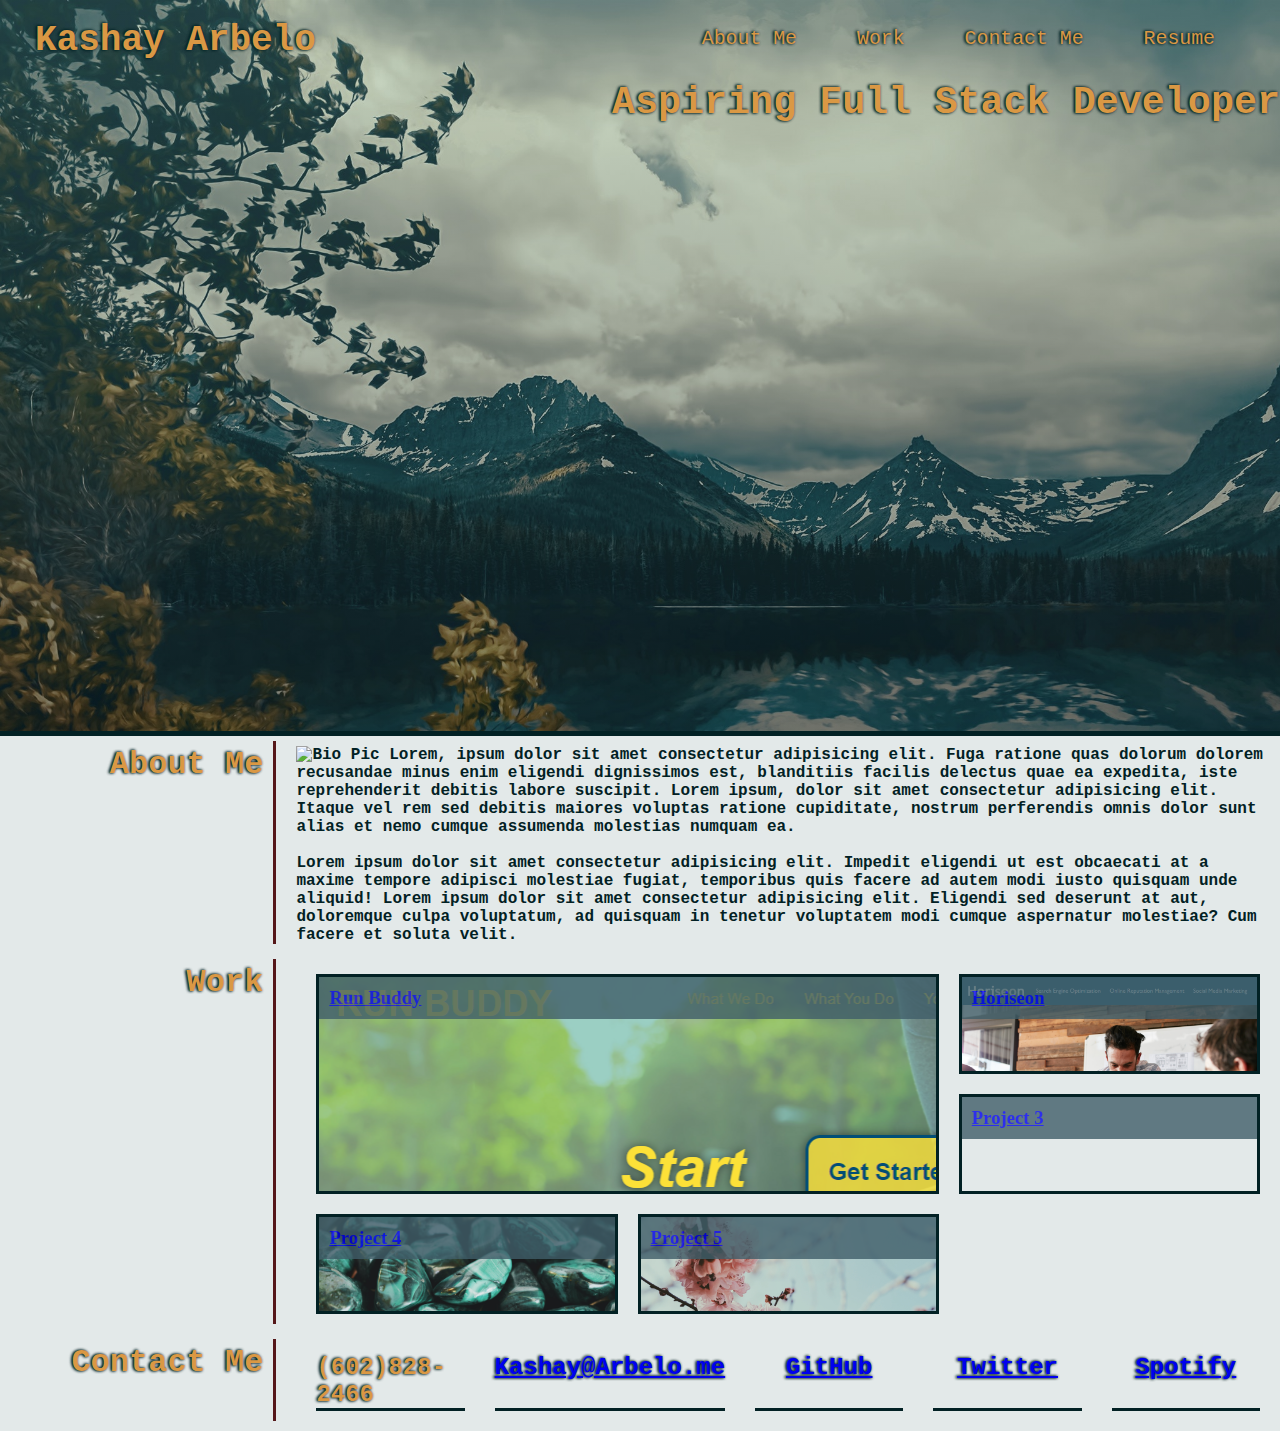
==== index.html @ 51d53724 "biopic added" ====
<!DOCTYPE html>
<html lang="en">
<head>
        <link rel="stylesheet" href="./assets/css/style.css" />
        <meta charset="UTF-8">
        <meta name="viewport" content="width=device-width, initial-scale=1.0">
        <title>Kashay Arbelo</title>
</head>
<body>
        <!-- Navigation -->
        <header>
                <h1>Kashay Arbelo</h1>
        <nav>
                <ul>
                        <li>
                                <a href="#about-me">About Me</a>
                        </li>
                        <li>
                                <a href="#work">Work</a>
                        </li>
                        <li>
                                <a href="contact-me">Contact Me</a>
                        </li>
                        <li>
                                <a href="#resume">Resume</a>
                        </li>
                </ul>
        </nav>
        </header>
        <!-- Hero -->
        <section class="hero">
                <div class="hero-title">
                        <h2>Aspiring Full Stack Developer</h2>
                </div>
        </section>
        <!-- Main Body -->
        
                <!-- About Me -->
                <section id="#about-me" class="about-me main">
                        <div class="body-title">
                                <h2>About Me</h2>
                        </div>
                        <div class="body-box">
                                <p>
                                        <img src="../images/biopic.jpg" alt="Bio Pic">
                                        Lorem, ipsum dolor sit amet consectetur adipisicing elit. Fuga ratione quas dolorum dolorem recusandae minus enim eligendi dignissimos est, blanditiis facilis delectus quae ea expedita, iste reprehenderit debitis labore suscipit. Lorem ipsum, dolor sit amet consectetur adipisicing elit. Itaque vel rem sed debitis maiores voluptas ratione cupiditate, nostrum perferendis omnis dolor sunt alias et nemo cumque assumenda molestias numquam ea.
                                </p>
                                </br>
                                <p>
                                        Lorem ipsum dolor sit amet consectetur adipisicing elit. Impedit eligendi ut est obcaecati at a maxime tempore adipisci molestiae fugiat, temporibus quis facere ad autem modi iusto quisquam unde aliquid! Lorem ipsum dolor sit amet consectetur adipisicing elit. Eligendi sed deserunt at aut, doloremque culpa voluptatum, ad quisquam in tenetur voluptatem modi cumque aspernatur molestiae? Cum facere et soluta velit.
                                </p>
                        </div>
                </section>
                <!-- Work -->
                <section id="#work" class="work main">
                        <div class="body-title">
                                <h2>Work</h2>
                        </div>
                        <div class="body-box">
                                <div class="work-wrapper">
                                        <div class="work-grid run-buddy">
                                                <a  href="https://kashcodes.github.io/run-buddy/">
                                                        <h3 class="title-link">Run Buddy</h3>
                                                </a>
                                        </div>
                                        <div class="work-grid horiseon">
                                                <a  href="https://kashcodes.github.io/horiseon/">
                                                        <h3 class="title-link">Horiseon</h3>
                                                </a>
                                        </div>
                                        <div class="work-grid proj3">
                                                <a href="#work">
                                                        <h3 class="title-link">Project 3</h3>
                                                </a>
                                        </div>
                                        <div class="work-grid proj4">
                                                <a href="#work">
                                                        <h3 class="title-link">Project 4</h3>
                                                </a>
                                        </div>
                                        <div class="work-grid proj5">
                                                <a href="#work">
                                                        <h3 class="title-link">Project 5</h3>
                                                </a>
                                        </div>
                                </div>
                        </div>
                </section>
                <!-- Contact Me -->
                <section id="#contact-me" class="contact-me main">
                        <div class="body-title">
                                <h2>Contact Me</h2>
                        </div>
                        <div class="body-box">
                                <div class="contact-wrapper">
                                        <div class="contact-grid">
                                                <a hfre="tel:+16028282466">
                                                        (602)828-2466
                                                </a>
                                        </div>
                                        <div class="contact-grid">
                                                <a href="mailto:kashay@arbelo.me">
                                                        Kashay@Arbelo.me
                                                </a>
                                        </div>
                                        <div class="contact-grid">
                                                <a href="https://github.com/KashCodes">
                                                        GitHub
                                                </a>
                                        </div>
                                        <div class="contact-grid">
                                                <a href="https://twitter.com/KashCodes">
                                                        Twitter
                                                </a>
                                        </div>
                                        <div class="contact-grid">
                                                <a href="https://open.spotify.com/user/xx-kashay-xx?si=kprq_5lsRki06PX8bS64xw">
                                                        Spotify
                                                </a>
                                        </div>
                                </div>
                        </div>
                </section>
        
</body>
</html>
---- assets/css/style.css ----
/* All Over CSS */
:root {
  --secondary-color: rgb(85, 23, 25);
  --primary-color: rgb(44, 64, 71);
  --primary-font-color: rgb(218, 152, 68);
  --button-hover: rgb(64, 94, 105);
  --shadow-border-color: rgb(2, 33, 36);
}

* {
  margin: 0;
  padding: 0;
}

body {
  background-color: rgb(227, 233, 233);
}

/* Header Navigation */
header {
  padding: 20px 35px;
  background-color: var(--primary-color);
  display: flex;
  justify-content: space-between;
  flex-wrap: wrap;
  position: sticky;
  top: 0;
  background-image: linear-gradient(
      rgba(121, 184, 175, 0.253),
      rgba(0, 0, 0, 0.5)
    ),
    url("../images/tron2.jpg");
  background-size: cover;
  background-position: center;
  background-attachment: fixed;
  z-index: 9999;
}

header h1 {
  font-weight: bold;
  margin: 0;
  font-size: 36px;
  color: var(--primary-font-color);
  font-family: "Courier New", Courier, monospace;
  text-shadow: -1px 0px 3px var(--shadow-border-color),
    -1px 0px 3px var(--shadow-border-color);
}

header a {
  text-decoration: none;
  color: var(--primary-font-color);
}

header nav {
  margin: 7px 0;
}

header nav ul {
  display: flex;
  flex-wrap: wrap;
  justify-content: space-between;
  align-items: center;
  list-style: none;
}

header nav ul li a {
  margin: 0 30px;
  font-weight: lighter;
  font-size: 1.55vw;
  font-family: "Courier New", Courier, monospace;
  text-shadow: -1px 0px 3px var(--shadow-border-color),
    -1px 0px 3px var(--shadow-border-color);
}

header nav ul li a:hover {
  background: var(--button-hover);
  color: var(--primary-font-color);
  border-radius: 15px;
}

/* Hero */
.hero {
  background-image: url("../images/tron2.jpg");
  background-size: cover;
  background-position: center;
  background-attachment: fixed;
  background-repeat: no-repeat;
  height: 650px;
  display: flex;
  justify-content: flex-end;
  flex-wrap: wrap;
  border-bottom: 5px solid var(--shadow-border-color);
  background-image: linear-gradient(
      rgba(121, 184, 175, 0.253),
      rgba(0, 0, 0, 0.5)
    ),
    url("../images/tron2.jpg");
}

.hero-title {
  font-family: "Courier New", Courier, monospace;
  color: var(--primary-font-color);
  text-shadow: -1px 0px 3px var(--shadow-border-color),
    -1px 0px 3px var(--shadow-border-color);
  font-size: 1.60rem;
}

/* Main Body */
.main {
  display: flex;
}

.body-title {
  border-right: 3px solid var(--secondary-color);
  margin: 5px 0px 10px 10px;
  padding: 5px 10px 10px 10px;
  left: 0;
  flex: 1 20%;
  display: flex;
  justify-content: flex-end;
  flex-wrap: wrap;
}

.body-title h2 {
  font-family: "Courier New", Courier, monospace;
  color: var(--primary-font-color);
  text-shadow: -1px 0px 3px var(--shadow-border-color),
    -1px 0px 3px var(--shadow-border-color);
  font-size: 2rem;
}

.body-box {
  margin: 10px 10px 10px 20px;
  flex: 2 80%;
  flex-wrap: wrap;
}

/* About Me */
#about-me {
}

.about-me {
}
.body-box p {
  color: var(--shadow-border-color);
  font-family: "Courier New", Courier, monospace;
  font-weight: bold;
}

/* Work */
#work {
}
.work-wrapper {
  display: grid;
  margin: 10px 10px 10px 20px;
  grid-template-columns: repeat(3, 1fr);
  grid-template-rows: repeat(3, minmax(100px, 1fr));
  grid-auto-flow: dense;
  grid-gap: 20px;
}

.work-grid {
  border: 3px solid var(--shadow-border-color);
}

.title-link {
  flex: wrap;
  justify-content: flex-end;
  margin: 0 0 10px 0;
  padding: 10px;
  background-color: var(--button-hover);
  opacity: 80%;
}

.run-buddy {
  grid-column: 1 / span 2;
  grid-row: 1 / span 2;
  background: url(../images/run-buddy.PNG);
  background: cover;
}

.horiseon {
  background: url(../images/horiseon.PNG);
  background-size: cover;
  text-align: bottom;
}

.proj3 {
  background: url(../images/proj3.jpg);
  background-size: cover;
}

.proj4 {
  background: url(../images/proj4.jpg);
  background-size: cover;
}

.proj5 {
  background: url(../images/proj5.jpg);
  background-size: cover;
}

/* Contact Me*/
#contact-me {
}
.contact-wrapper {
  display: grid;
  margin: 10px 10px 10px 20px;
  grid-template-columns: repeat(5, 1fr);
  grid-template-rows: 1fr;
  grid-auto-flow: dense;
  grid-gap: 30px;
}

.contact-grid {
  text-decoration: none;
  color: var(--primary-font-color);
  text-shadow: -1px 0px 3px var(--shadow-border-color),
    -1px 0px 3px var(--shadow-border-color);
  border-bottom: 3px solid var(--shadow-border-color);
  font-size: 1.5rem;
  font-weight: bold;
  font-family: "Courier New", Courier, monospace;
  display: flex;
  justify-content: space-around;
}
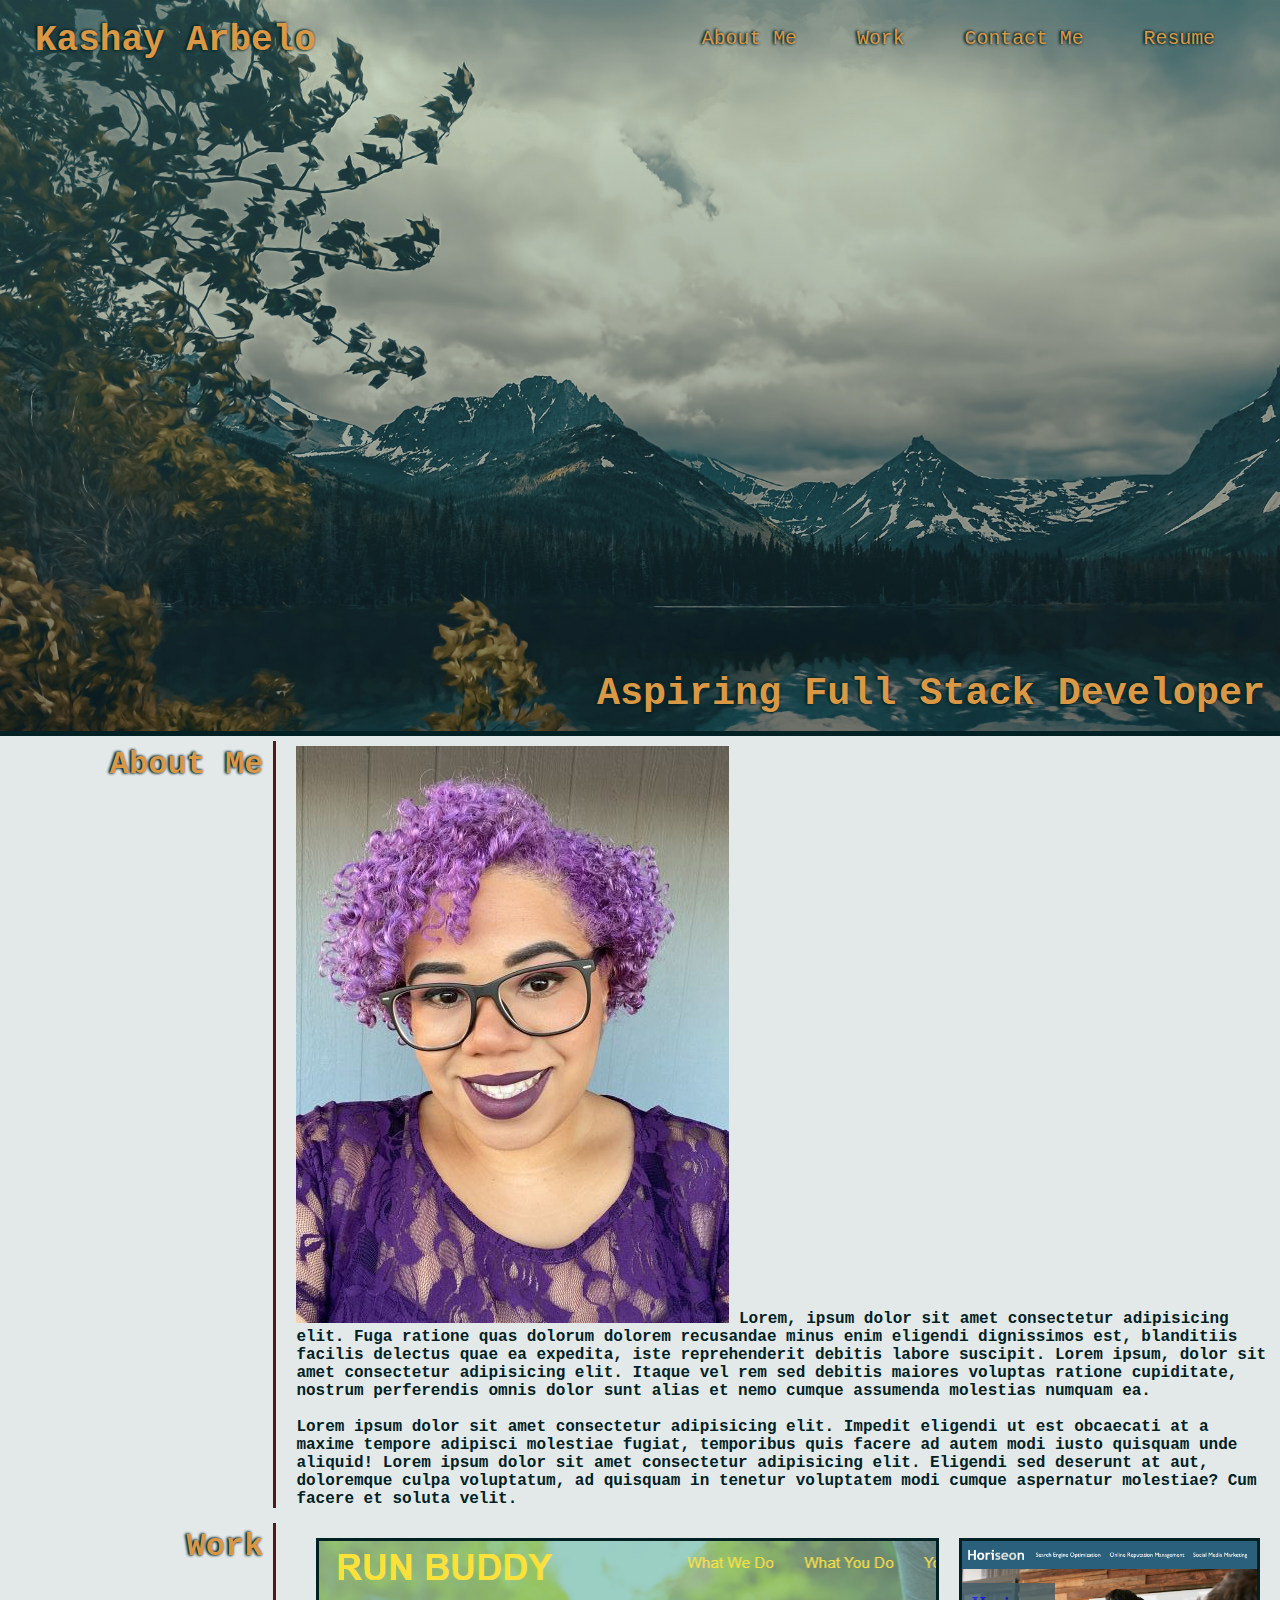
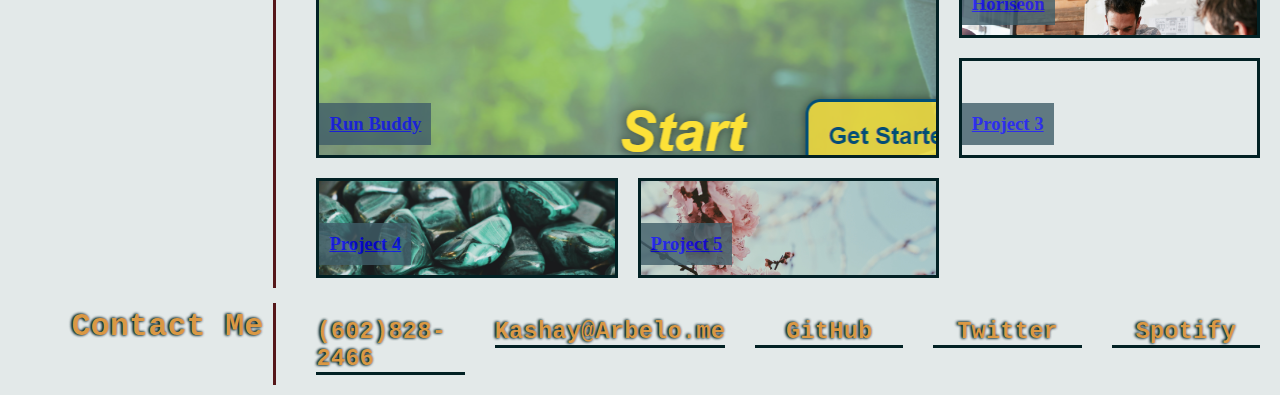
==== commit e5d5aae7: "hero, bio pic, contact info text decor fix" ====
--- a/index.html
+++ b/index.html
@@ -1,126 +1,126 @@
-<!DOCTYPE html>
-<html lang="en">
-<head>
-        <link rel="stylesheet" href="./assets/css/style.css" />
-        <meta charset="UTF-8">
-        <meta name="viewport" content="width=device-width, initial-scale=1.0">
-        <title>Kashay Arbelo</title>
-</head>
-<body>
-        <!-- Navigation -->
-        <header>
-                <h1>Kashay Arbelo</h1>
-        <nav>
-                <ul>
-                        <li>
-                                <a href="#about-me">About Me</a>
-                        </li>
-                        <li>
-                                <a href="#work">Work</a>
-                        </li>
-                        <li>
-                                <a href="contact-me">Contact Me</a>
-                        </li>
-                        <li>
-                                <a href="#resume">Resume</a>
-                        </li>
-                </ul>
-        </nav>
-        </header>
-        <!-- Hero -->
-        <section class="hero">
-                <div class="hero-title">
-                        <h2>Aspiring Full Stack Developer</h2>
-                </div>
-        </section>
-        <!-- Main Body -->
-        
-                <!-- About Me -->
-                <section id="#about-me" class="about-me main">
-                        <div class="body-title">
-                                <h2>About Me</h2>
-                        </div>
-                        <div class="body-box">
-                                <p>
-                                        <img src="../images/biopic.jpg" alt="Bio Pic">
-                                        Lorem, ipsum dolor sit amet consectetur adipisicing elit. Fuga ratione quas dolorum dolorem recusandae minus enim eligendi dignissimos est, blanditiis facilis delectus quae ea expedita, iste reprehenderit debitis labore suscipit. Lorem ipsum, dolor sit amet consectetur adipisicing elit. Itaque vel rem sed debitis maiores voluptas ratione cupiditate, nostrum perferendis omnis dolor sunt alias et nemo cumque assumenda molestias numquam ea.
-                                </p>
-                                </br>
-                                <p>
-                                        Lorem ipsum dolor sit amet consectetur adipisicing elit. Impedit eligendi ut est obcaecati at a maxime tempore adipisci molestiae fugiat, temporibus quis facere ad autem modi iusto quisquam unde aliquid! Lorem ipsum dolor sit amet consectetur adipisicing elit. Eligendi sed deserunt at aut, doloremque culpa voluptatum, ad quisquam in tenetur voluptatem modi cumque aspernatur molestiae? Cum facere et soluta velit.
-                                </p>
-                        </div>
-                </section>
-                <!-- Work -->
-                <section id="#work" class="work main">
-                        <div class="body-title">
-                                <h2>Work</h2>
-                        </div>
-                        <div class="body-box">
-                                <div class="work-wrapper">
-                                        <div class="work-grid run-buddy">
-                                                <a  href="https://kashcodes.github.io/run-buddy/">
-                                                        <h3 class="title-link">Run Buddy</h3>
-                                                </a>
-                                        </div>
-                                        <div class="work-grid horiseon">
-                                                <a  href="https://kashcodes.github.io/horiseon/">
-                                                        <h3 class="title-link">Horiseon</h3>
-                                                </a>
-                                        </div>
-                                        <div class="work-grid proj3">
-                                                <a href="#work">
-                                                        <h3 class="title-link">Project 3</h3>
-                                                </a>
-                                        </div>
-                                        <div class="work-grid proj4">
-                                                <a href="#work">
-                                                        <h3 class="title-link">Project 4</h3>
-                                                </a>
-                                        </div>
-                                        <div class="work-grid proj5">
-                                                <a href="#work">
-                                                        <h3 class="title-link">Project 5</h3>
-                                                </a>
-                                        </div>
-                                </div>
-                        </div>
-                </section>
-                <!-- Contact Me -->
-                <section id="#contact-me" class="contact-me main">
-                        <div class="body-title">
-                                <h2>Contact Me</h2>
-                        </div>
-                        <div class="body-box">
-                                <div class="contact-wrapper">
-                                        <div class="contact-grid">
-                                                <a hfre="tel:+16028282466">
-                                                        (602)828-2466
-                                                </a>
-                                        </div>
-                                        <div class="contact-grid">
-                                                <a href="mailto:kashay@arbelo.me">
-                                                        Kashay@Arbelo.me
-                                                </a>
-                                        </div>
-                                        <div class="contact-grid">
-                                                <a href="https://github.com/KashCodes">
-                                                        GitHub
-                                                </a>
-                                        </div>
-                                        <div class="contact-grid">
-                                                <a href="https://twitter.com/KashCodes">
-                                                        Twitter
-                                                </a>
-                                        </div>
-                                        <div class="contact-grid">
-                                                <a href="https://open.spotify.com/user/xx-kashay-xx?si=kprq_5lsRki06PX8bS64xw">
-                                                        Spotify
-                                                </a>
-                                        </div>
-                                </div>
-                        </div>
-                </section>
-        
-</body>
-</html>+  <!DOCTYPE html>
+  <html lang="en">
+  <head>
+  <link rel="stylesheet" href="./assets/css/style.css" />
+  <meta charset="UTF-8">
+  <meta name="viewport" content="width=device-width, initial-scale=1.0">
+  <title>Kashay Arbelo</title>
+  </head>
+  <body>
+  <!-- Navigation -->
+  <header>
+    <h1>Kashay Arbelo</h1>
+  <nav>
+    <ul>
+            <li>
+                    <a href="#about-me">About Me</a>
+            </li>
+            <li>
+                    <a href="#work">Work</a>
+            </li>
+            <li>
+                    <a href="contact-me">Contact Me</a>
+            </li>
+            <li>
+                    <a href="#resume">Resume</a>
+            </li>
+    </ul>
+  </nav>
+  </header>
+  <!-- Hero -->
+  <section class="hero">
+    <div class="hero-title">
+            <h2>Aspiring Full Stack Developer</h2>
+    </div>
+  </section>
+  <!-- Main Body -->
+
+    <!-- About Me -->
+    <section id="#about-me" class="about-me main">
+            <div class="body-title">
+                    <h2>About Me</h2>
+            </div>
+            <div class="body-box">
+                    <p>
+                            <img src="./assets/images/biopic.jpg" alt="Bio Pic">
+                            Lorem, ipsum dolor sit amet consectetur adipisicing elit. Fuga ratione quas dolorum dolorem recusandae minus enim eligendi dignissimos est, blanditiis facilis delectus quae ea expedita, iste reprehenderit debitis labore suscipit. Lorem ipsum, dolor sit amet consectetur adipisicing elit. Itaque vel rem sed debitis maiores voluptas ratione cupiditate, nostrum perferendis omnis dolor sunt alias et nemo cumque assumenda molestias numquam ea.
+                    </p>
+                    </br>
+                    <p>
+                            Lorem ipsum dolor sit amet consectetur adipisicing elit. Impedit eligendi ut est obcaecati at a maxime tempore adipisci molestiae fugiat, temporibus quis facere ad autem modi iusto quisquam unde aliquid! Lorem ipsum dolor sit amet consectetur adipisicing elit. Eligendi sed deserunt at aut, doloremque culpa voluptatum, ad quisquam in tenetur voluptatem modi cumque aspernatur molestiae? Cum facere et soluta velit.
+                    </p>
+            </div>
+    </section>
+    <!-- Work -->
+    <section id="#work" class="work main">
+            <div class="body-title">
+                    <h2>Work</h2>
+            </div>
+            <div class="body-box">
+                    <div class="work-wrapper">
+                            <div class="work-grid run-buddy">
+                                    <a  href="https://kashcodes.github.io/run-buddy/">
+                                            <h3 class="title-link">Run Buddy</h3>
+                                    </a>
+                            </div>
+                            <div class="work-grid horiseon">
+                                    <a  href="https://kashcodes.github.io/horiseon/">
+                                            <h3 class="title-link">Horiseon</h3>
+                                    </a>
+                            </div>
+                            <div class="work-grid proj3">
+                                    <a href="#work">
+                                            <h3 class="title-link">Project 3</h3>
+                                    </a>
+                            </div>
+                            <div class="work-grid proj4">
+                                    <a href="#work">
+                                            <h3 class="title-link">Project 4</h3>
+                                    </a>
+                            </div>
+                            <div class="work-grid proj5">
+                                    <a href="#work">
+                                            <h3 class="title-link">Project 5</h3>
+                                    </a>
+                            </div>
+                    </div>
+            </div>
+    </section>
+    <!-- Contact Me -->
+    <section id="#contact-me" class="contact-me main">
+            <div class="body-title">
+                    <h2>Contact Me</h2>
+            </div>
+            <div class="body-box">
+                    <div class="contact-wrapper">
+                            <div class="contact-grid">
+                                    <a href="tel:+16028282466">
+                                            (602)828-2466
+                                    </a>
+                            </div>
+                            <div class="contact-grid">
+                                    <a href="mailto:kashay@arbelo.me">
+                                            Kashay@Arbelo.me
+                                    </a>
+                            </div>
+                            <div class="contact-grid">
+                                    <a href="https://github.com/KashCodes">
+                                            GitHub
+                                    </a>
+                            </div>
+                            <div class="contact-grid">
+                                    <a href="https://twitter.com/KashCodes">
+                                            Twitter
+                                    </a>
+                            </div>
+                            <div class="contact-grid">
+                                    <a href="https://open.spotify.com/user/xx-kashay-xx?si=kprq_5lsRki06PX8bS64xw">
+                                            Spotify
+                                    </a>
+                            </div>
+                    </div>
+            </div>
+    </section>
+
+  </body>
+  </html>--- a/assets/css/style.css
+++ b/assets/css/style.css
@@ -103,6 +103,10 @@
   text-shadow: -1px 0px 3px var(--shadow-border-color),
     -1px 0px 3px var(--shadow-border-color);
   font-size: 1.60rem;
+  display: flex;
+  align-items: flex-end;
+  margin: 15px;
+
 }
 
 /* Main Body */
@@ -161,6 +165,8 @@
 
 .work-grid {
   border: 3px solid var(--shadow-border-color);
+  display:flex;
+  align-items: flex-end;
 }
 
 .title-link {
@@ -212,7 +218,9 @@
   grid-gap: 30px;
 }
 
-.contact-grid {
+
+
+.contact-grid a {
   text-decoration: none;
   color: var(--primary-font-color);
   text-shadow: -1px 0px 3px var(--shadow-border-color),
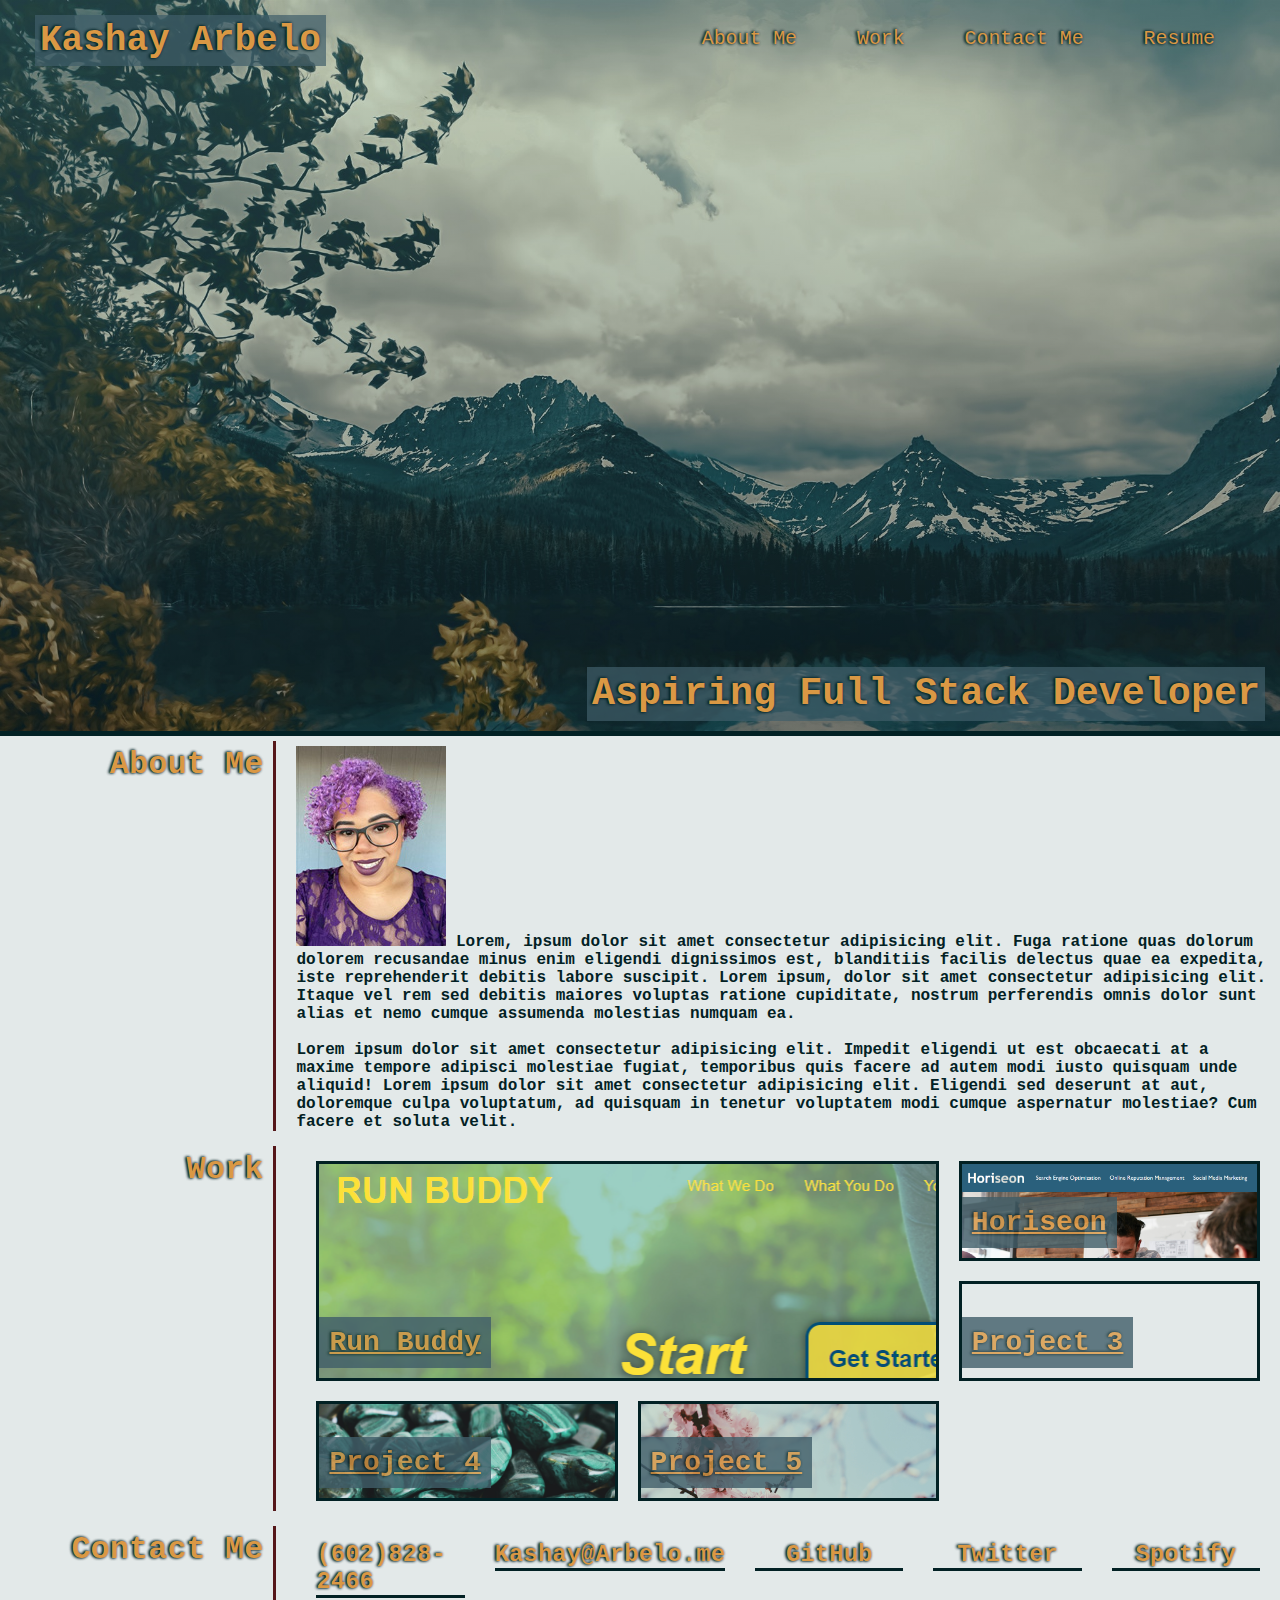
==== commit 9b08a5b3: "title and hero title highlights" ====
--- a/index.html
+++ b/index.html
@@ -9,117 +9,117 @@
   <body>
   <!-- Navigation -->
   <header>
-    <h1>Kashay Arbelo</h1>
+    <h1><span>Kashay Arbelo</span></h1>
   <nav>
     <ul>
-            <li>
-                    <a href="#about-me">About Me</a>
-            </li>
-            <li>
-                    <a href="#work">Work</a>
-            </li>
-            <li>
-                    <a href="contact-me">Contact Me</a>
-            </li>
-            <li>
-                    <a href="#resume">Resume</a>
-            </li>
+        <li>
+            <a href="#about-me">About Me</a>
+        </li>
+        <li>
+            <a href="#work">Work</a>
+        </li>
+        <li>
+            <a href="contact-me">Contact Me</a>
+        </li>
+        <li>
+            <a href="#resume">Resume</a>
+        </li>
     </ul>
   </nav>
   </header>
   <!-- Hero -->
   <section class="hero">
     <div class="hero-title">
-            <h2>Aspiring Full Stack Developer</h2>
+      <h2><span>Aspiring Full Stack Developer</span></h2>
     </div>
   </section>
-  <!-- Main Body -->
+    <!-- Main Body -->
 
     <!-- About Me -->
     <section id="#about-me" class="about-me main">
-            <div class="body-title">
-                    <h2>About Me</h2>
-            </div>
-            <div class="body-box">
-                    <p>
-                            <img src="./assets/images/biopic.jpg" alt="Bio Pic">
-                            Lorem, ipsum dolor sit amet consectetur adipisicing elit. Fuga ratione quas dolorum dolorem recusandae minus enim eligendi dignissimos est, blanditiis facilis delectus quae ea expedita, iste reprehenderit debitis labore suscipit. Lorem ipsum, dolor sit amet consectetur adipisicing elit. Itaque vel rem sed debitis maiores voluptas ratione cupiditate, nostrum perferendis omnis dolor sunt alias et nemo cumque assumenda molestias numquam ea.
-                    </p>
-                    </br>
-                    <p>
-                            Lorem ipsum dolor sit amet consectetur adipisicing elit. Impedit eligendi ut est obcaecati at a maxime tempore adipisci molestiae fugiat, temporibus quis facere ad autem modi iusto quisquam unde aliquid! Lorem ipsum dolor sit amet consectetur adipisicing elit. Eligendi sed deserunt at aut, doloremque culpa voluptatum, ad quisquam in tenetur voluptatem modi cumque aspernatur molestiae? Cum facere et soluta velit.
-                    </p>
-            </div>
+      <div class="body-title">
+          <h2>About Me</h2>
+      </div>
+      <div class="body-box">
+        <p>
+            <img src="./assets/images/biopic2.jpg" alt="Bio Pic">
+            Lorem, ipsum dolor sit amet consectetur adipisicing elit. Fuga ratione quas dolorum dolorem recusandae minus enim eligendi dignissimos est, blanditiis facilis delectus quae ea expedita, iste reprehenderit debitis labore suscipit. Lorem ipsum, dolor sit amet consectetur adipisicing elit. Itaque vel rem sed debitis maiores voluptas ratione cupiditate, nostrum perferendis omnis dolor sunt alias et nemo cumque assumenda molestias numquam ea.
+        </p>
+        </br>
+        <p>
+            Lorem ipsum dolor sit amet consectetur adipisicing elit. Impedit eligendi ut est obcaecati at a maxime tempore adipisci molestiae fugiat, temporibus quis facere ad autem modi iusto quisquam unde aliquid! Lorem ipsum dolor sit amet consectetur adipisicing elit. Eligendi sed deserunt at aut, doloremque culpa voluptatum, ad quisquam in tenetur voluptatem modi cumque aspernatur molestiae? Cum facere et soluta velit.
+        </p>
+      </div>
     </section>
     <!-- Work -->
     <section id="#work" class="work main">
-            <div class="body-title">
-                    <h2>Work</h2>
-            </div>
-            <div class="body-box">
-                    <div class="work-wrapper">
-                            <div class="work-grid run-buddy">
-                                    <a  href="https://kashcodes.github.io/run-buddy/">
-                                            <h3 class="title-link">Run Buddy</h3>
-                                    </a>
-                            </div>
-                            <div class="work-grid horiseon">
-                                    <a  href="https://kashcodes.github.io/horiseon/">
-                                            <h3 class="title-link">Horiseon</h3>
-                                    </a>
-                            </div>
-                            <div class="work-grid proj3">
-                                    <a href="#work">
-                                            <h3 class="title-link">Project 3</h3>
-                                    </a>
-                            </div>
-                            <div class="work-grid proj4">
-                                    <a href="#work">
-                                            <h3 class="title-link">Project 4</h3>
-                                    </a>
-                            </div>
-                            <div class="work-grid proj5">
-                                    <a href="#work">
-                                            <h3 class="title-link">Project 5</h3>
-                                    </a>
-                            </div>
-                    </div>
-            </div>
+      <div class="body-title">
+        <h2>Work</h2>
+      </div>
+      <div class="body-box">
+        <div class="work-wrapper">
+          <div class="work-grid run-buddy">
+            <a  href="https://kashcodes.github.io/run-buddy/">
+              <h3 class="title-link">Run Buddy</h3>
+            </a>
+          </div>
+          <div class="work-grid horiseon">
+            <a  href="https://kashcodes.github.io/horiseon/">
+              <h3 class="title-link">Horiseon</h3>
+            </a>
+          </div>
+          <div class="work-grid proj3">
+            <a href="#work">
+              <h3 class="title-link">Project 3</h3>
+            </a>
+          </div>
+          <div class="work-grid proj4">
+            <a href="#work">
+              <h3 class="title-link">Project 4</h3>
+            </a>
+          </div>
+          <div class="work-grid proj5">
+            <a href="#work">
+              <h3 class="title-link">Project 5</h3>
+            </a>
+          </div>
+        </div>
+      </div>
     </section>
     <!-- Contact Me -->
     <section id="#contact-me" class="contact-me main">
-            <div class="body-title">
-                    <h2>Contact Me</h2>
-            </div>
-            <div class="body-box">
-                    <div class="contact-wrapper">
-                            <div class="contact-grid">
-                                    <a href="tel:+16028282466">
-                                            (602)828-2466
-                                    </a>
-                            </div>
-                            <div class="contact-grid">
-                                    <a href="mailto:kashay@arbelo.me">
-                                            Kashay@Arbelo.me
-                                    </a>
-                            </div>
-                            <div class="contact-grid">
-                                    <a href="https://github.com/KashCodes">
-                                            GitHub
-                                    </a>
-                            </div>
-                            <div class="contact-grid">
-                                    <a href="https://twitter.com/KashCodes">
-                                            Twitter
-                                    </a>
-                            </div>
-                            <div class="contact-grid">
-                                    <a href="https://open.spotify.com/user/xx-kashay-xx?si=kprq_5lsRki06PX8bS64xw">
-                                            Spotify
-                                    </a>
-                            </div>
-                    </div>
-            </div>
+      <div class="body-title">
+        <h2>Contact Me</h2>
+      </div>
+      <div class="body-box">
+        <div class="contact-wrapper">
+          <div class="contact-grid">
+            <a href="tel:+16028282466">
+              (602)828-2466
+            </a>
+          </div>
+          <div class="contact-grid">
+            <a href="mailto:kashay@arbelo.me">
+              Kashay@Arbelo.me
+            </a>
+          </div>
+          <div class="contact-grid">
+            <a href="https://github.com/KashCodes">
+              GitHub
+            </a>
+          </div>
+          <div class="contact-grid">
+            <a href="https://twitter.com/KashCodes">
+              Twitter
+            </a>
+          </div>
+          <div class="contact-grid">
+            <a href="https://open.spotify.com/user/xx-kashay-xx?si=kprq_5lsRki06PX8bS64xw">
+              Spotify
+            </a>
+          </div>
+        </div>
+      </div>
     </section>
 
   </body>
--- a/assets/css/style.css
+++ b/assets/css/style.css
@@ -102,11 +102,17 @@
   color: var(--primary-font-color);
   text-shadow: -1px 0px 3px var(--shadow-border-color),
     -1px 0px 3px var(--shadow-border-color);
-  font-size: 1.60rem;
+  font-size: 1.6rem;
   display: flex;
   align-items: flex-end;
   margin: 15px;
-
+  
+
+}
+
+span {
+  background-color: rgba(64, 94, 105, 0.70);
+  padding: 5px;
 }
 
 /* Main Body */
@@ -165,8 +171,18 @@
 
 .work-grid {
   border: 3px solid var(--shadow-border-color);
-  display:flex;
+  display: flex;
   align-items: flex-end;
+
+}
+
+.work-grid a {
+  font-size: 1.5rem;
+  font-weight: bold;
+  font-family: "Courier New", Courier, monospace;
+  color: var(--primary-font-color);
+  text-shadow: -1px 0px 3px var(--shadow-border-color),
+    -1px 0px 3px var(--shadow-border-color);
 }
 
 .title-link {
@@ -218,8 +234,6 @@
   grid-gap: 30px;
 }
 
-
-
 .contact-grid a {
   text-decoration: none;
   color: var(--primary-font-color);
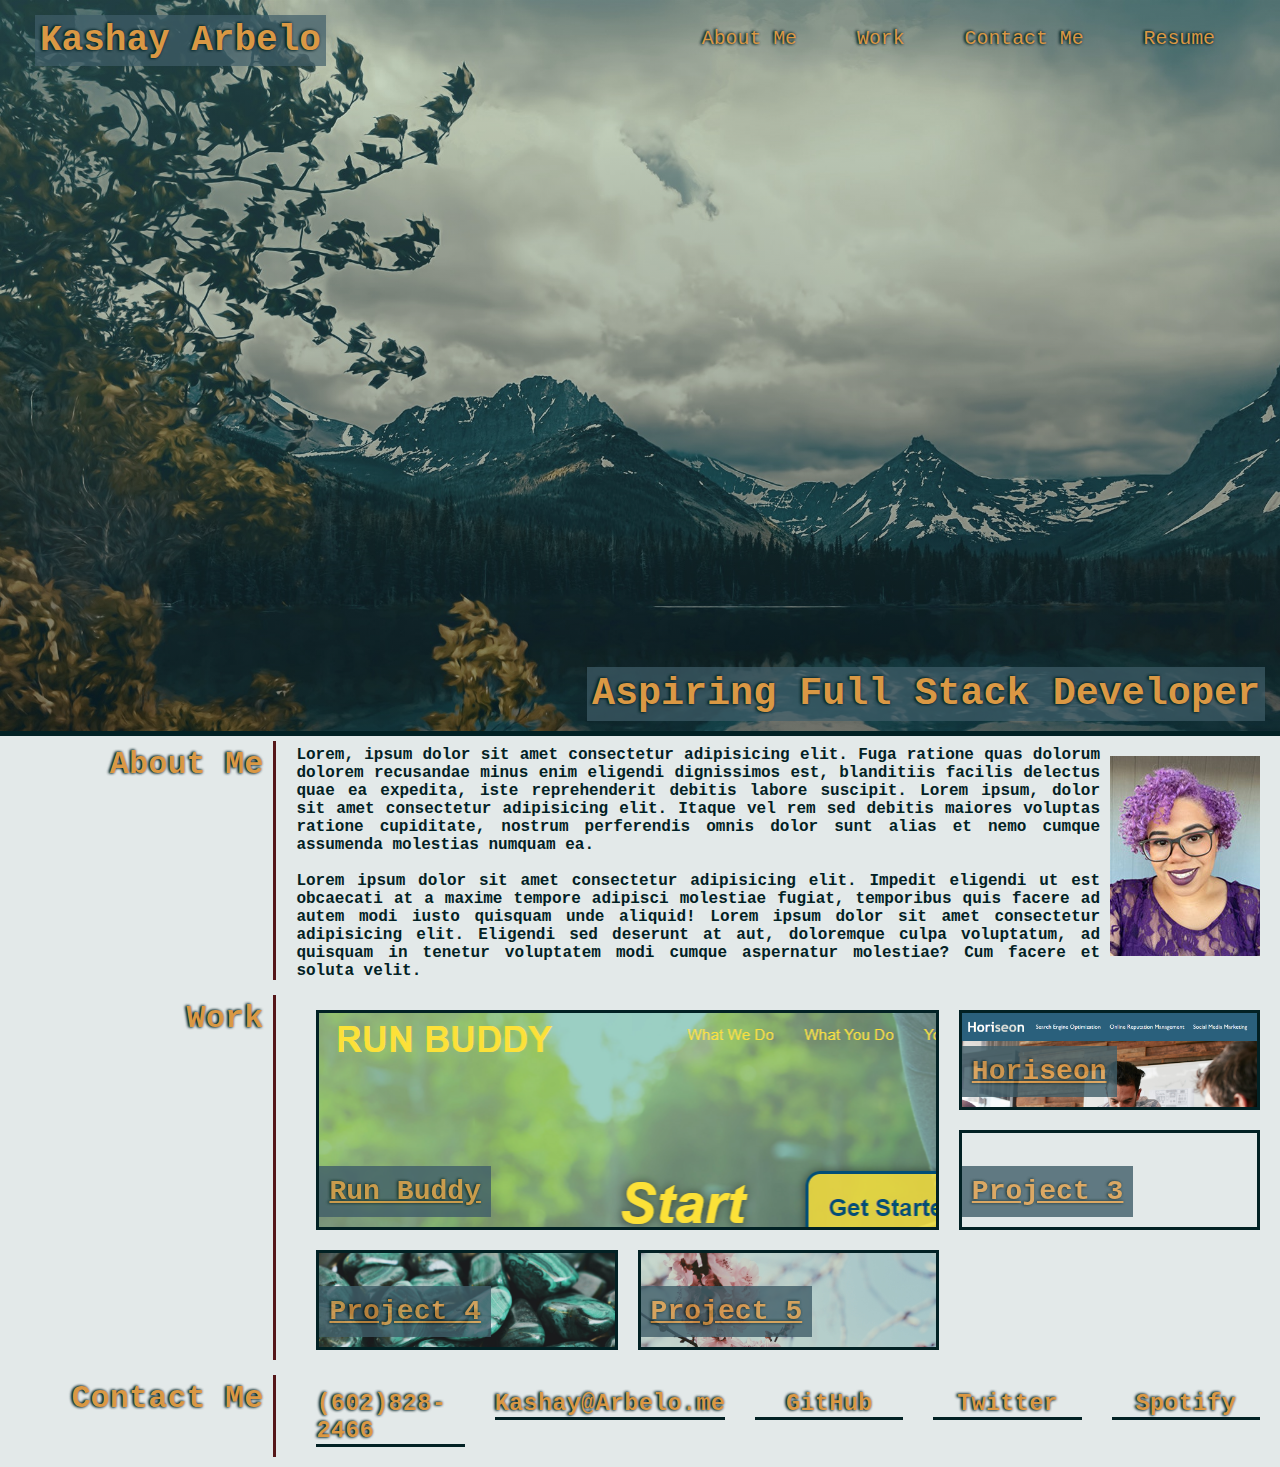
==== commit 95e9dd4e: "biopic and text wrapped" ====
--- a/index.html
+++ b/index.html
@@ -42,7 +42,7 @@
       </div>
       <div class="body-box">
         <p>
-            <img src="./assets/images/biopic2.jpg" alt="Bio Pic">
+            <img src="./assets/images/biopic2.jpg"  alt="Bio Pic">
             Lorem, ipsum dolor sit amet consectetur adipisicing elit. Fuga ratione quas dolorum dolorem recusandae minus enim eligendi dignissimos est, blanditiis facilis delectus quae ea expedita, iste reprehenderit debitis labore suscipit. Lorem ipsum, dolor sit amet consectetur adipisicing elit. Itaque vel rem sed debitis maiores voluptas ratione cupiditate, nostrum perferendis omnis dolor sunt alias et nemo cumque assumenda molestias numquam ea.
         </p>
         </br>
--- a/assets/css/style.css
+++ b/assets/css/style.css
@@ -16,6 +16,11 @@
   background-color: rgb(227, 233, 233);
 }
 
+span {
+  background-color: rgba(64, 94, 105, 0.70);
+  padding: 5px;
+}
+
 /* Header Navigation */
 header {
   padding: 20px 35px;
@@ -110,10 +115,7 @@
 
 }
 
-span {
-  background-color: rgba(64, 94, 105, 0.70);
-  padding: 5px;
-}
+
 
 /* Main Body */
 .main {
@@ -155,6 +157,12 @@
   color: var(--shadow-border-color);
   font-family: "Courier New", Courier, monospace;
   font-weight: bold;
+  text-align:justify;
+}
+
+.body-box p img {
+  float:right;
+  margin: 10px;
 }
 
 /* Work */
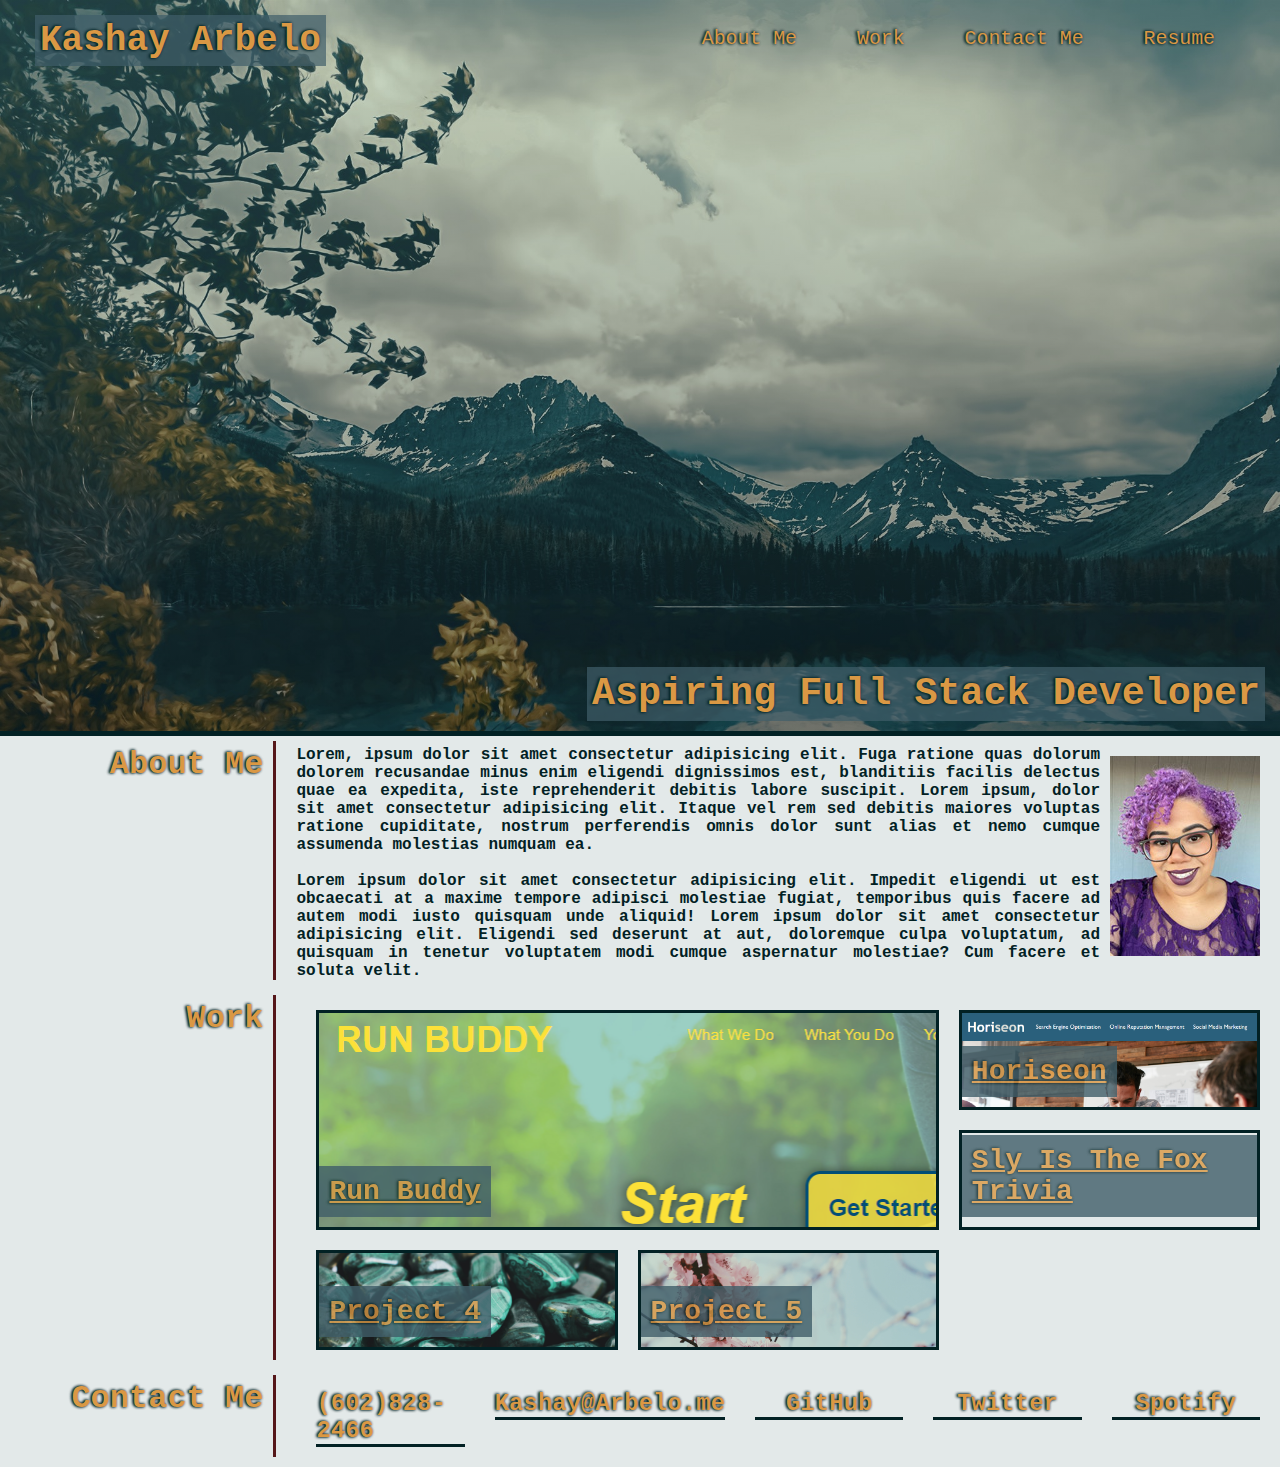
==== commit 20a168b6: "3rd project added" ====
--- a/index.html
+++ b/index.html
@@ -19,10 +19,10 @@
             <a href="#work">Work</a>
         </li>
         <li>
-            <a href="contact-me">Contact Me</a>
+            <a href="#contact-me">Contact Me</a>
         </li>
         <li>
-            <a href="#resume">Resume</a>
+            <a href="https://www.linkedin.com/in/kashay-arbelo-11b83a1b9/">Resume</a>
         </li>
     </ul>
   </nav>
@@ -36,7 +36,7 @@
     <!-- Main Body -->
 
     <!-- About Me -->
-    <section id="#about-me" class="about-me main">
+    <section id="about-me" class="about-me main">
       <div class="body-title">
           <h2>About Me</h2>
       </div>
@@ -52,34 +52,34 @@
       </div>
     </section>
     <!-- Work -->
-    <section id="#work" class="work main">
+    <section id="work" class="work main">
       <div class="body-title">
         <h2>Work</h2>
       </div>
       <div class="body-box">
         <div class="work-wrapper">
           <div class="work-grid run-buddy">
-            <a  href="https://kashcodes.github.io/run-buddy/">
+            <a  href="https://kashcodes.github.io/run-buddy/" alt="Run Buddy">
               <h3 class="title-link">Run Buddy</h3>
             </a>
           </div>
           <div class="work-grid horiseon">
-            <a  href="https://kashcodes.github.io/horiseon/">
+            <a  href="https://kashcodes.github.io/horiseon/" alt="Horiseon">
               <h3 class="title-link">Horiseon</h3>
             </a>
           </div>
           <div class="work-grid proj3">
-            <a href="#work">
-              <h3 class="title-link">Project 3</h3>
+            <a href="https://sly-is-the-fox.github.io/Sly-Is-The-Fox/index.html" alt="Sly Is The Fox Trivia Game">
+              <h3 class="title-link">Sly Is The Fox Trivia</h3>
             </a>
           </div>
           <div class="work-grid proj4">
-            <a href="#work">
+            <a href="work" alt="Project 4">
               <h3 class="title-link">Project 4</h3>
             </a>
           </div>
           <div class="work-grid proj5">
-            <a href="#work">
+            <a href="work" alt="Project 5">
               <h3 class="title-link">Project 5</h3>
             </a>
           </div>
@@ -87,7 +87,7 @@
       </div>
     </section>
     <!-- Contact Me -->
-    <section id="#contact-me" class="contact-me main">
+    <section id="contact-me" class="contact-me main">
       <div class="body-title">
         <h2>Contact Me</h2>
       </div>
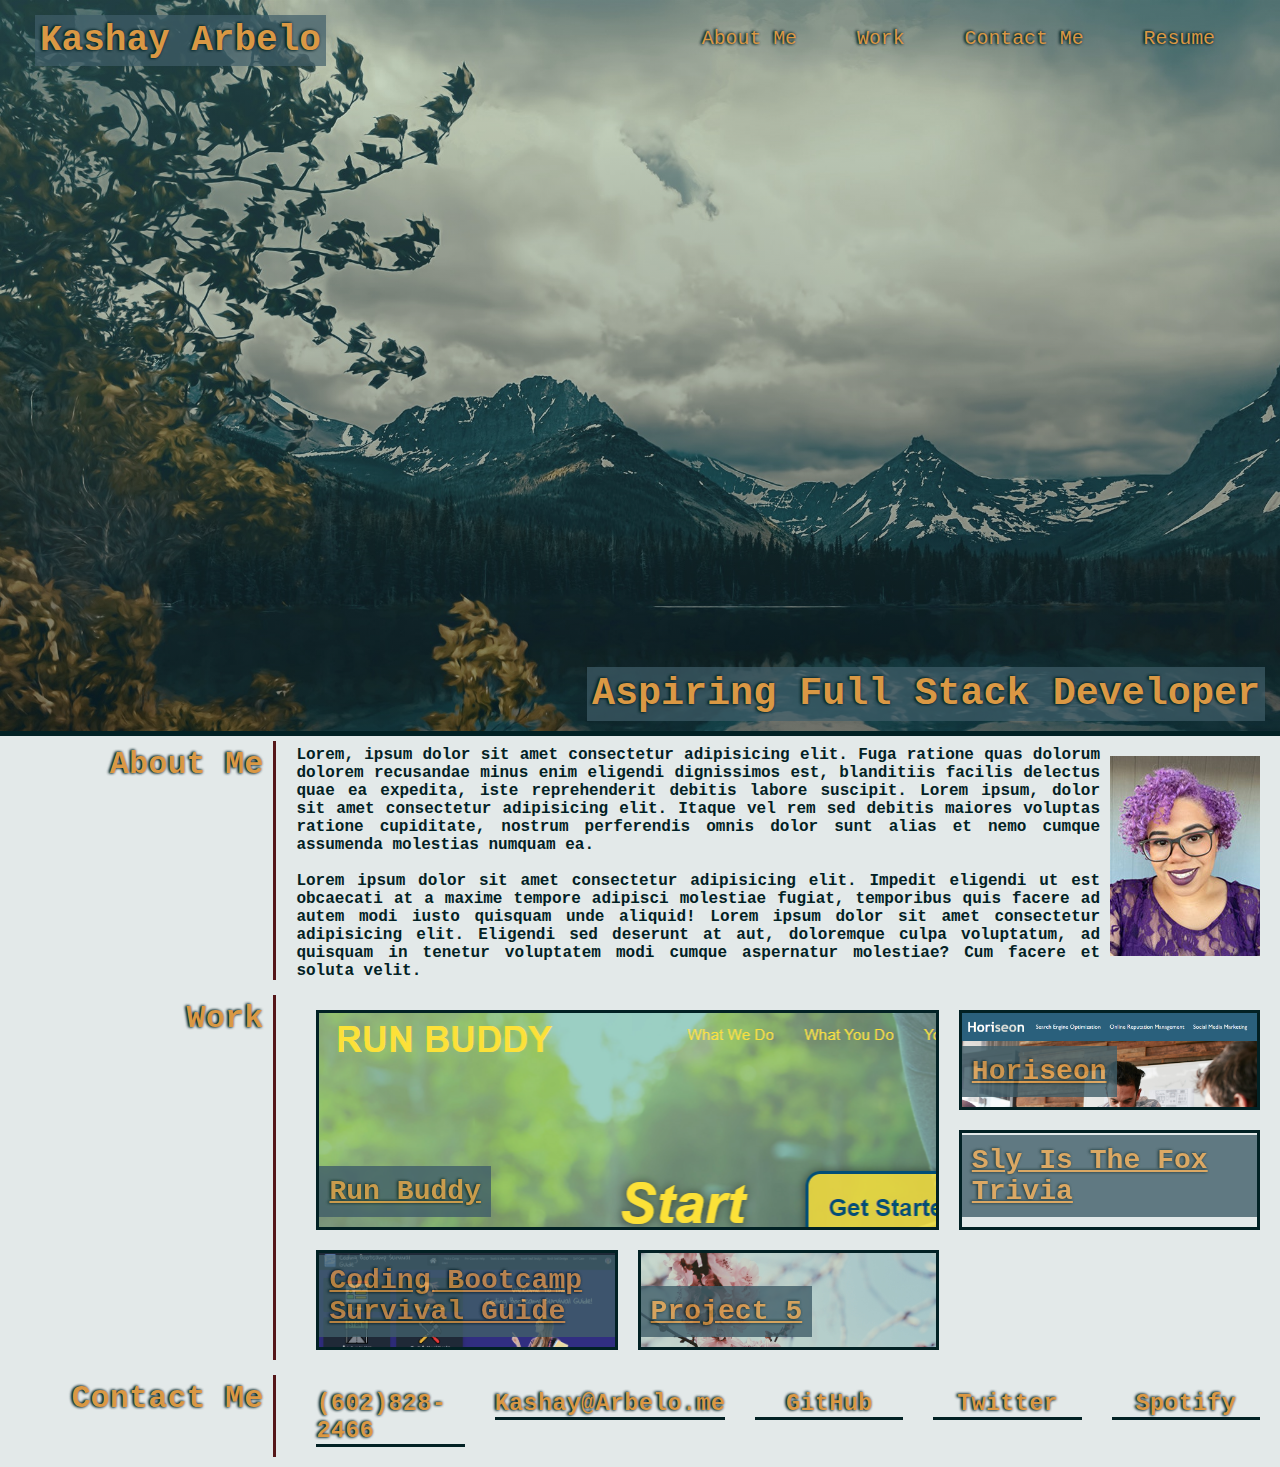
==== commit 66e1c517: "coding bootcamp survival guide project added" ====
--- a/index.html
+++ b/index.html
@@ -74,8 +74,8 @@
             </a>
           </div>
           <div class="work-grid proj4">
-            <a href="work" alt="Project 4">
-              <h3 class="title-link">Project 4</h3>
+            <a href="https://coding-bootcamp-survival-guide.herokuapp.com/" alt="Coding Bootcamp Survival Guide">
+              <h3 class="title-link">Coding Bootcamp Survival Guide</h3>
             </a>
           </div>
           <div class="work-grid proj5">
--- a/assets/css/style.css
+++ b/assets/css/style.css
@@ -221,7 +221,7 @@
 }
 
 .proj4 {
-  background: url(../images/proj4.jpg);
+  background: url(../images/proj4.PNG);
   background-size: cover;
 }
 
